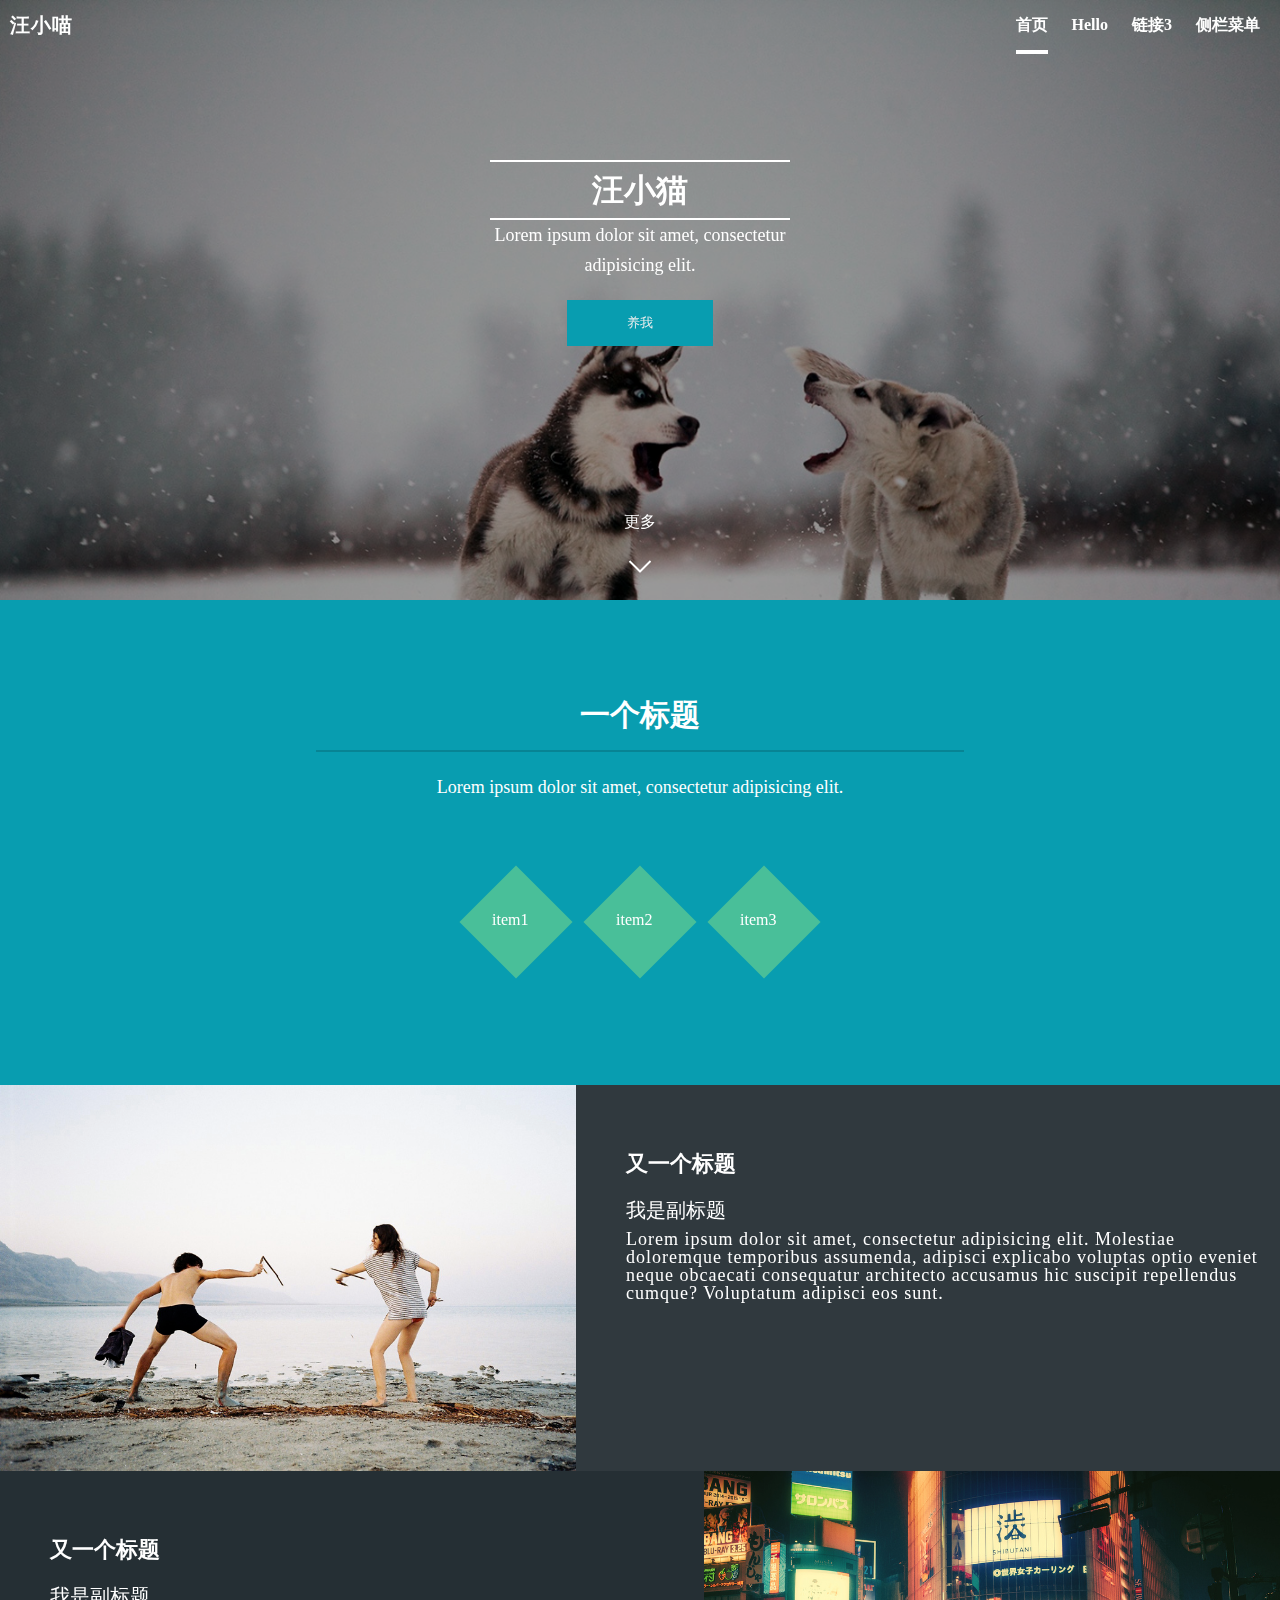
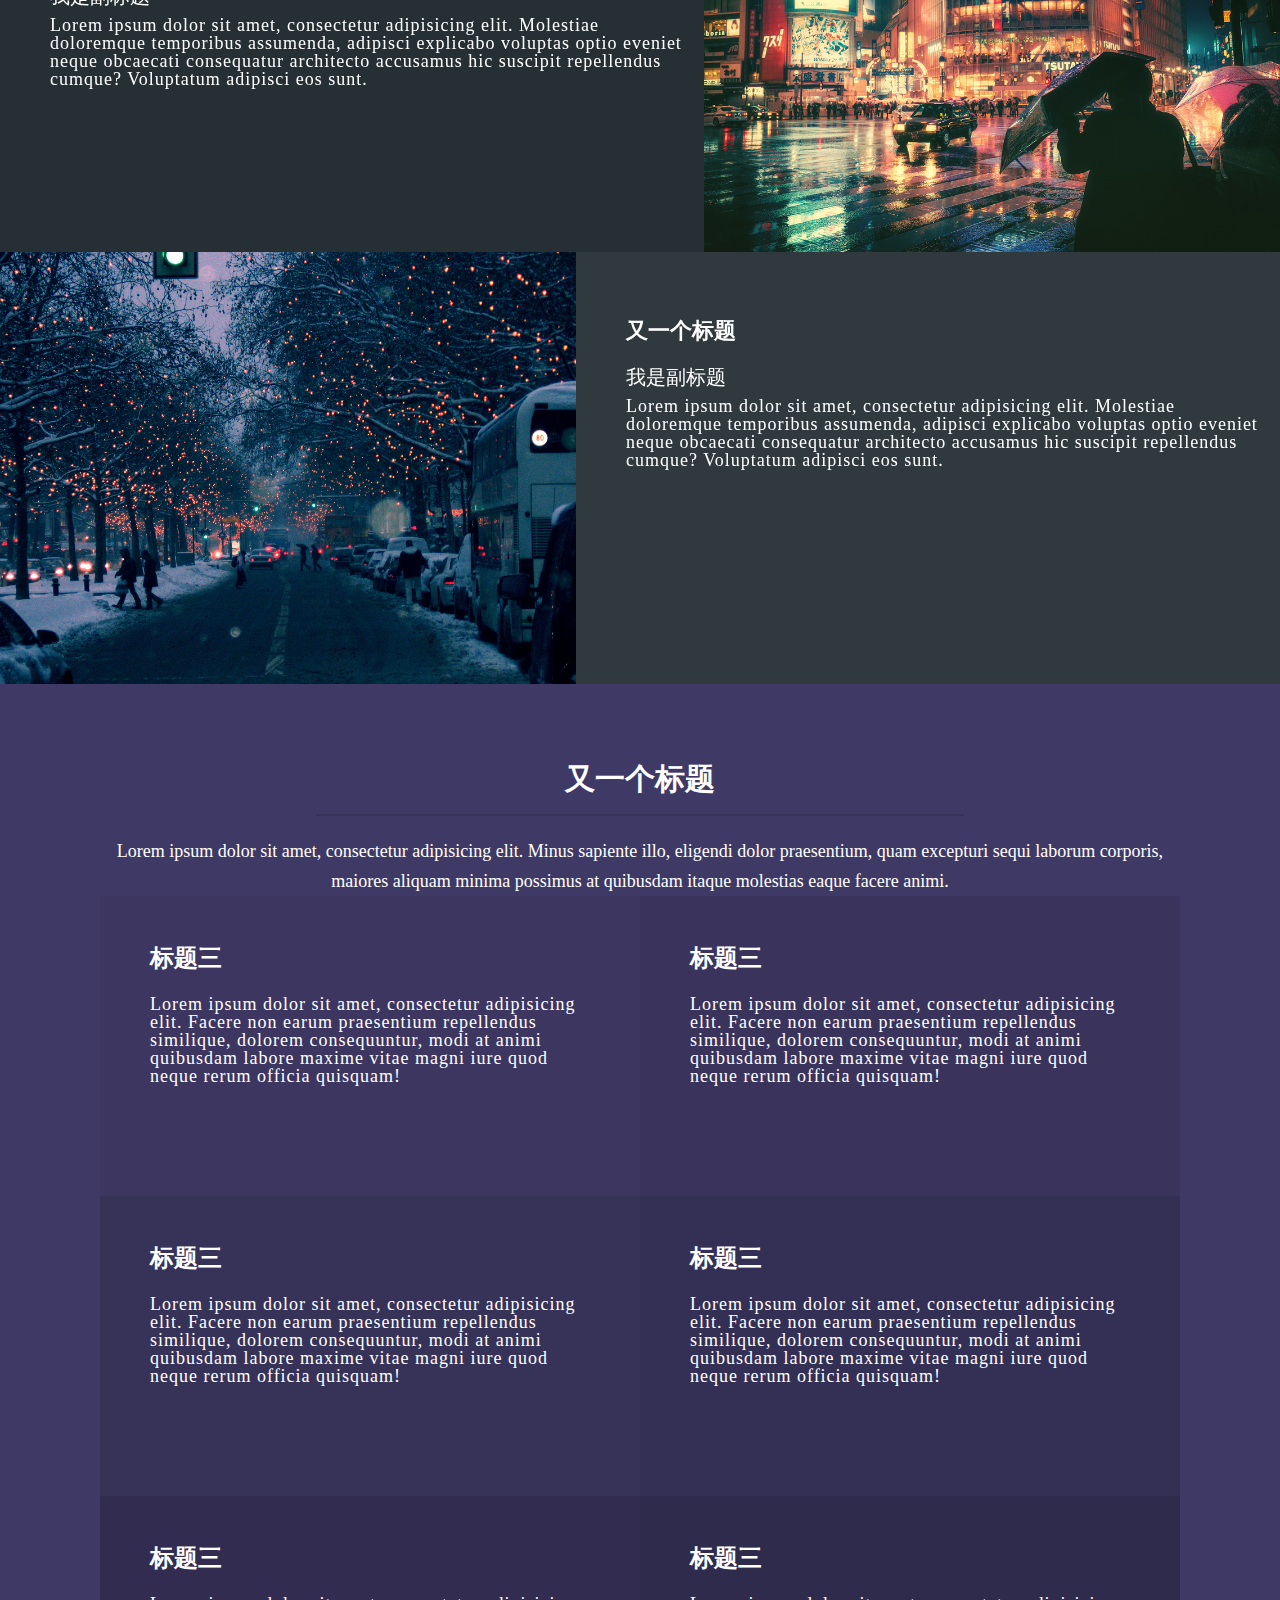
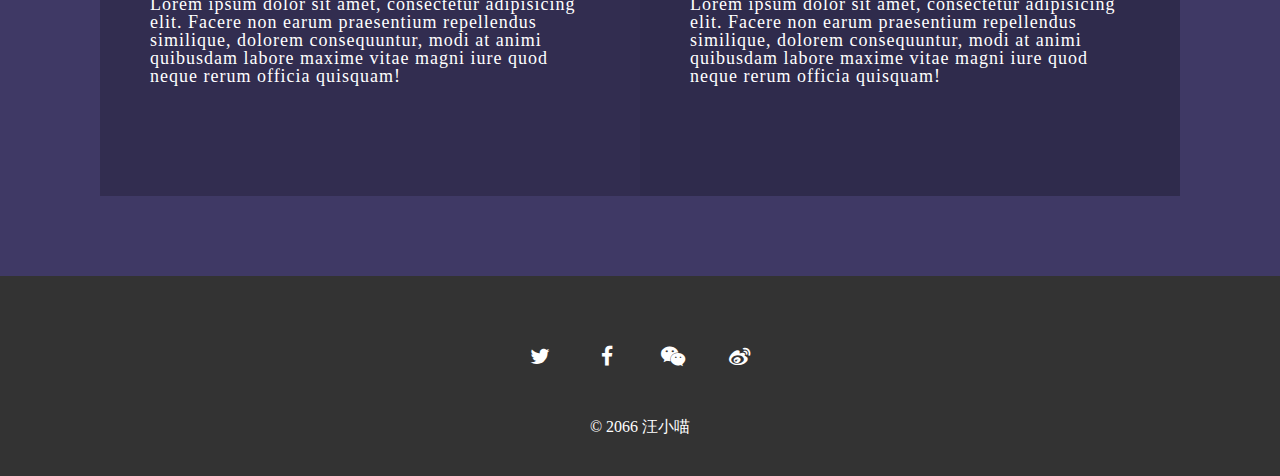
==== index.html @ ce2c3601 "init" ====
<!DOCTYPE html>
<html lang="en">
<head>
    <meta charset="UTF-8">
    <title>H5+css3扁平化博客</title>
    <link rel="stylesheet" type="text/css" href="css/reset.css">
    <link rel="stylesheet" type="text/css" href="lib/font-awesome-4.6.3/css/font-awesome.min.css">
    <link rel="stylesheet" type="text/css" href="css/main.css">
</head>
<body>
    <div class="main-wrapper">
        <!-- 页头 -->
        <header>
            <nav class="clearfix" id="navTop">
                <div class="logo"><a href="#">汪小喵</a></div>
               <ul>
                    <li><a href="#" class="active">首页</a></li>
                    <li><a href="branch.html">Hello</a></li>
                    <li><a href="#">链接3</a></li>
                    <li id="sidebar_trigger"><a href="#">侧栏菜单</a></li>
               </ul>
            </nav>
            <!-- banner -->
            <div id="banner">
                <div class="inner">
                    <h1>汪小猫</h1>
                    <p class="sub-heading">Lorem ipsum dolor sit amet, consectetur adipisicing elit.</p>
                    <button>养我</button>
                    <div class="more-wrapper">
                        <div>更多</div>
                        <div class="more"></div>
                    </div>
                </div>
            </div>
        </header>
        
        <!-- 正文部分 -->
        <div class="content">
            <section class="green-section">
                <div class="wrapper">
                    <div>
                        <h2>一个标题</h2>
                        <div class="hr"></div>
                        <p class="sub-heading">Lorem ipsum dolor sit amet, consectetur adipisicing elit. </p>
                    </div>
                    <div class="icon-group">
                        <div class="icon-item">
                            <div class="icon"></div>
                            <span class="text">item1</span>
                        </div>
                        <div class="icon-item">
                            <div class="icon"></div>
                            <span class="text">item2</span>
                        </div>
                        <div class="icon-item">
                            <div class="icon"></div>
                            <span class="text">item3</span>
                        </div>
                    </div>
                </div>
            </section>
            <section class="gray-section">
                <div class="article-preview clearfix">
                    <div class="img-section">
                        <img src="img/pic01.jpg" alt="pic1">
                    </div>
                    <div class="text-section">
                        <h2>又一个标题</h2>
                        <div class="sub-heading">我是副标题</div>
                        <p>Lorem ipsum dolor sit amet, consectetur adipisicing elit. Molestiae doloremque temporibus assumenda, adipisci explicabo voluptas optio eveniet neque obcaecati consequatur architecto accusamus hic suscipit repellendus cumque? Voluptatum adipisci eos sunt.</p>
                    </div>
                </div>
                <div class="article-preview clearfix">
                    <div class="text-section">
                        <h2>又一个标题</h2>
                        <div class="sub-heading">我是副标题</div>
                        <p>Lorem ipsum dolor sit amet, consectetur adipisicing elit. Molestiae doloremque temporibus assumenda, adipisci explicabo voluptas optio eveniet neque obcaecati consequatur architecto accusamus hic suscipit repellendus cumque? Voluptatum adipisci eos sunt.</p>
                    </div>
                    <div class="img-section">
                        <img src="img/pic02.jpg" alt="pic1">
                    </div>
                </div>
                <div class="article-preview clearfix">
                    <div class="img-section">
                        <img src="img/pic03.jpg" alt="pic1">
                    </div>
                    <div class="text-section">
                        <h2>又一个标题</h2>
                        <div class="sub-heading">我是副标题</div>
                        <p>Lorem ipsum dolor sit amet, consectetur adipisicing elit. Molestiae doloremque temporibus assumenda, adipisci explicabo voluptas optio eveniet neque obcaecati consequatur architecto accusamus hic suscipit repellendus cumque? Voluptatum adipisci eos sunt.</p>
                    </div>
                </div>
            </section>
            <section class="purple-section">
                <div class="wrapper">
                    <div class="heading-wrapper">
                        <h2>又一个标题</h2>
                        <div class="hr"></div>
                        <div class="sub-heading">
                            Lorem ipsum dolor sit amet, consectetur adipisicing elit. Minus sapiente illo, eligendi dolor praesentium, quam excepturi sequi laborum corporis, maiores aliquam minima possimus at quibusdam itaque molestias eaque facere animi.
                        </div>
                    </div>
                    <div class="card-group clearfix">
                        <div class="card">
                            <h3>标题三</h3>
                            <p>Lorem ipsum dolor sit amet, consectetur adipisicing elit. Facere non earum praesentium repellendus similique, dolorem consequuntur, modi at animi quibusdam labore maxime vitae magni iure quod neque rerum officia quisquam!</p>
                        </div>
                        <div class="card">
                            <h3>标题三</h3>
                            <p>Lorem ipsum dolor sit amet, consectetur adipisicing elit. Facere non earum praesentium repellendus similique, dolorem consequuntur, modi at animi quibusdam labore maxime vitae magni iure quod neque rerum officia quisquam!</p>
                        </div>
                        <div class="card">
                            <h3>标题三</h3>
                            <p>Lorem ipsum dolor sit amet, consectetur adipisicing elit. Facere non earum praesentium repellendus similique, dolorem consequuntur, modi at animi quibusdam labore maxime vitae magni iure quod neque rerum officia quisquam!</p>
                        </div>
                        <div class="card">
                            <h3>标题三</h3>
                            <p>Lorem ipsum dolor sit amet, consectetur adipisicing elit. Facere non earum praesentium repellendus similique, dolorem consequuntur, modi at animi quibusdam labore maxime vitae magni iure quod neque rerum officia quisquam!</p>
                        </div>
                        <div class="card">
                            <h3>标题三</h3>
                            <p>Lorem ipsum dolor sit amet, consectetur adipisicing elit. Facere non earum praesentium repellendus similique, dolorem consequuntur, modi at animi quibusdam labore maxime vitae magni iure quod neque rerum officia quisquam!</p>
                        </div>
                        <div class="card">
                            <h3>标题三</h3>
                            <p>Lorem ipsum dolor sit amet, consectetur adipisicing elit. Facere non earum praesentium repellendus similique, dolorem consequuntur, modi at animi quibusdam labore maxime vitae magni iure quod neque rerum officia quisquam!</p>
                        </div>
                    </div>
                </div>
            </section>    
        </div>
        <footer>
            <div class="foot-wrapper">
                <ul class="share-group">
                <li>
                    <a class="fa-stack fa-lg" href="#">
                        <i class="fa fa-twitter fa-stack-1x"></i>
                    </a>
                </li>
                <li>
                    <a href="#" class="fa-stack fa-lg">
                        <i class="fa fa-facebook fa-stack-1x" aria-hidden="true"></i>
                    </a>
                </li>
                <li>
                    <a href="#" class="fa-stack fa-lg">
                        <i class="fa fa-wechat fa-stack-1x" aria-hidden="true"></i>
                    </a>
                </li>
                 <li>
                    <a href="#" class="fa-stack fa-lg">
                        <i class="fa fa-weibo fa-stack-1x" aria-hidden="true"></i>
                    </a>
                </li>
            </ul>
            <div class="copy">
                &copy;&nbsp;2066&nbsp;汪小喵
            </div>
            </div>
        </footer>   
    </div>
    <!-- 覆盖全屏 -->
    <div class="mask"></div>
    <!-- 侧边栏 -->
    <div id="sidebar">
        <ul>
            <li><a href="#">item1</a></li>
            <li><a href="#">item2</a></li>
            <li><a href="#">item3</a></li>
            <li><a href="#">item4</a></li>
            <li><a href="#">item5</a></li>
        </ul>
    </div>
    <!-- 顶部固定导航 -->
    <div class="top-fixed-nav">
        
    </div>
    <button class="back-to-top">返回顶部</button>
    <script type="text/javascript" src="js/jquery.min.js"></script>
    <script type="text/javascript" src="js/main.js"></script>
</body>
</html>
---- css/main.css ----
a{
    text-decoration: none;
}
h1{
    padding:12px;
    border-top: 2px solid #fff;
    border-bottom: 2px solid #fff;
}
h2{
    font-size: 30px;
}
h3{
    font-size: 24px;
}
button{
    outline: none;
    border:none;
    color:#eee;
}
.main-wrapper{
    background:url(../img/banner.jpg) center center no-repeat;
    background-attachment: fixed;/*背景不能动*/
    background-size: cover;
    overflow: hidden;
}
header{
    background:rgba(0,0,0,0.4);/*调整图片透明度*/
}
nav{
    width:100%;
    position:fixed;
    background: transparent;
    height: 50px;
}
.navscroll-bg{
    background-color: #626670;
    z-index: 5;
    background-image: linear-gradient(rgba(15,25,50,.3) 0,rgba(15,25,50,.3) 100%);
    background-image: -webkit-linear-gradient(rgba(15,25,50,.3) 0,rgba(15,25,50,.3) 100%);
}
.active{
    border-bottom: 4px solid #fff;
}

#banner{
    background:transparent;
    height:600px;
}
nav ul{
    list-style: none;
    margin:0;
    float: right;
}
nav ul li,nav .logo{
    display: inline-block;
    line-height: 50px;
    margin-right: 20px;
}
nav ul li a{
    height:inherit;
    line-height: 50px;
    color:#fff;
    font-weight: bold;
    display:inline-block;/*设置后不能更改宽*/

}
nav ul li a:hover{
    color:#089db0;
}
.active:hover{
    border-bottom: 4px solid #089db0;
}
.logo{
    float: left;
    font-size: 20px;
    font-weight: 700;
    letter-spacing: 1px;
    padding-left: 10px;
}
.logo a{
    color:#fff;
}
.logo a:hover{
    color:#089db0;
}
#banner .inner{
    max-width: 300px;
    text-align: center;
    margin:0 auto;
    position: relative;
    top:160px;
    color:#fff;

}
.sub-heading{
    line-height: 30px;
    magin:30px 0;
    font-size: 18px;
}

#banner button{
    margin-top: 20px;
    padding: 14px 60px;
    cursor:pointer;
    background:#089DB0;
}
#banner .inner .more-wrapper{
    margin:0 auto;
    margin-top: 168px;    
}
.more-wrapper .more{
    margin:0 auto;
    height: 13px;
    width: 22px;
    position: relative;
    top: 30px;
    background: url(../img/card_setts_fdb17359.png) no-repeat -114px -2px;
    _background: url(../img/card_setts_ie_57e87032.png) no-repeat -114px -2px;
    animation:arrow-roundmove 2s ease-out infinite;    
}
.more-wrapper:hover{
    cursor:pointer;
}
@-webkit-keyframes arrow-roundmove{
    0%{
        -webkit-transform: translateY(0);
        transform: translateY(0);
    }
    50%{
        -webkit-transform: translateY(-20px);
        transform: translateY(-20px);
    }
    100%{
        -webkit-transform: translateY(0);
        transform: translateY(0);
    }
}
/* 正文部分 */
.green-section{
    background:#089DB0;
    color:#fff;
    text-align: center;
    padding:100px 0;
}
.wrapper{
    max-width: 1080px;
    margin:0 auto;
}
.gray-section{
    background:#252F34;
    color:#fff;
}
.hr{
    width:100%;
    margin:20px auto;
    height:2px;
}
.green-section .hr{
    background:#078494;
    width:60%;
}
.icon-group{
    margin-top: 60px;
}
.icon-group .icon-item{
    display:inline-block;
     position: relative;
}
 .icon-group .icon{
    width:80px;
    height:80px;
    background:#49bf99;
    -webkit-transform:rotate(45deg);
    transform:rotate(45deg);
    margin:20px;
}
.icon-group span{
    display:block;
    position:absolute;
    top:50px;
    left:36px;
}
.gray-section .img-section{
    width:45%;
}
.img-section img{
    width:100%;
}
.article-preview{
    font-size: 0;
}
.article-preview:nth-child(odd){
    background:rgba(255,255,255,0.05);
}
.clearfix:after{
    content:"";
    clear: both;
    display:block;
}
.article-preview > div{
    float: left;
}
.gray-section .text-section{
    width:55%;
    position:relative;
    top:68px;
    left:50px;  
}
.text-section *{
    width:90%;
}
.text-section h2{
    font-size: 22px;
    margin-bottom: 20px;
}
.text-section p{
    margin-top: 5px;
    font-size: 18px;
    letter-spacing: 1px;
}
.text-section  .sub-heading{
    font-size: 20px;
    margin-top: 0;
}
.purple-section{
    background:#3F3965;
    color:#fff;
    padding:80px;
}
.purple-section .heading-wrapper{
    text-align: center;
}
.purple-section .hr{
    background:#373259;
    width:60%;
}
.card {
    float: left;
    width:50%;
    min-height: 300px;
    padding:50px;
    box-sizing: border-box;
    -webkit-box-sizing: border-box;
    -moz-box-sizing: border-box;
}
.card p{
    margin-top: 25px;
    font-size: 18px;
    letter-spacing: 1px;
}
.card:first-child{
    background:rgba(0,0,0,0.04);
}
.card:nth-child(2){
    background:rgba(0,0,0,0.08);
}
.card:nth-child(3){
    background:rgba(0,0,0,0.12);
}
.card:nth-child(4){
    background:rgba(0,0,0,0.16);
}
.card:nth-child(5){
    background:rgba(0,0,0,0.20);
}
.card:nth-child(6){
    background:rgba(0,0,0,0.24);
}
footer{
    background:#333;
    color:#fff;
    min-height: 200px;
    text-align: center;
}
.footer-wrapper{
    idth: 1080px;
    margin: 0 auto;
}
ul.share-group{
    display:block;
    padding:50px 50px 10px;
}
.share-group li{
    display:inline-block;
    padding:10px;
}
.share-group a{
    color:#fff;
}
.share-group a:hover{
    color:#49bf99;
}
.copy{
    padding:20px;
}
/* mask */
.mask{
    display:none;
    position:fixed;
    top:0;
    left:0;
    right:0;
    bottom:0;
    background:rgba(0,0,0,0.3);
}
/* 侧边栏 */
#sidebar{
    position:fixed;
    top:0;
    bottom:0;
    right:-300px;/*取代display:none;*/
    width:300px;
    height:200px;
    padding:20px 0;
    background:#333;
    color:#fff;
    transition:right 0.5s;
}
#sidebar ul a{
    width:100%;
    color:#fff;
    display:inline-block;
    padding:10px 30px;
}
#sidebar ul a:hover{
    color:#089db0;
    background-color:#444;
}
/* 返回顶部 */
.back-to-top{
    position:fixed;
    bottom:30px;
    right:30px;
    background:#888;
    border:1px solid #888;
    padding:6px;
    cursor:pointer;
}
.back-to-top:active{
    border:none;
}

 .animate-arrow {
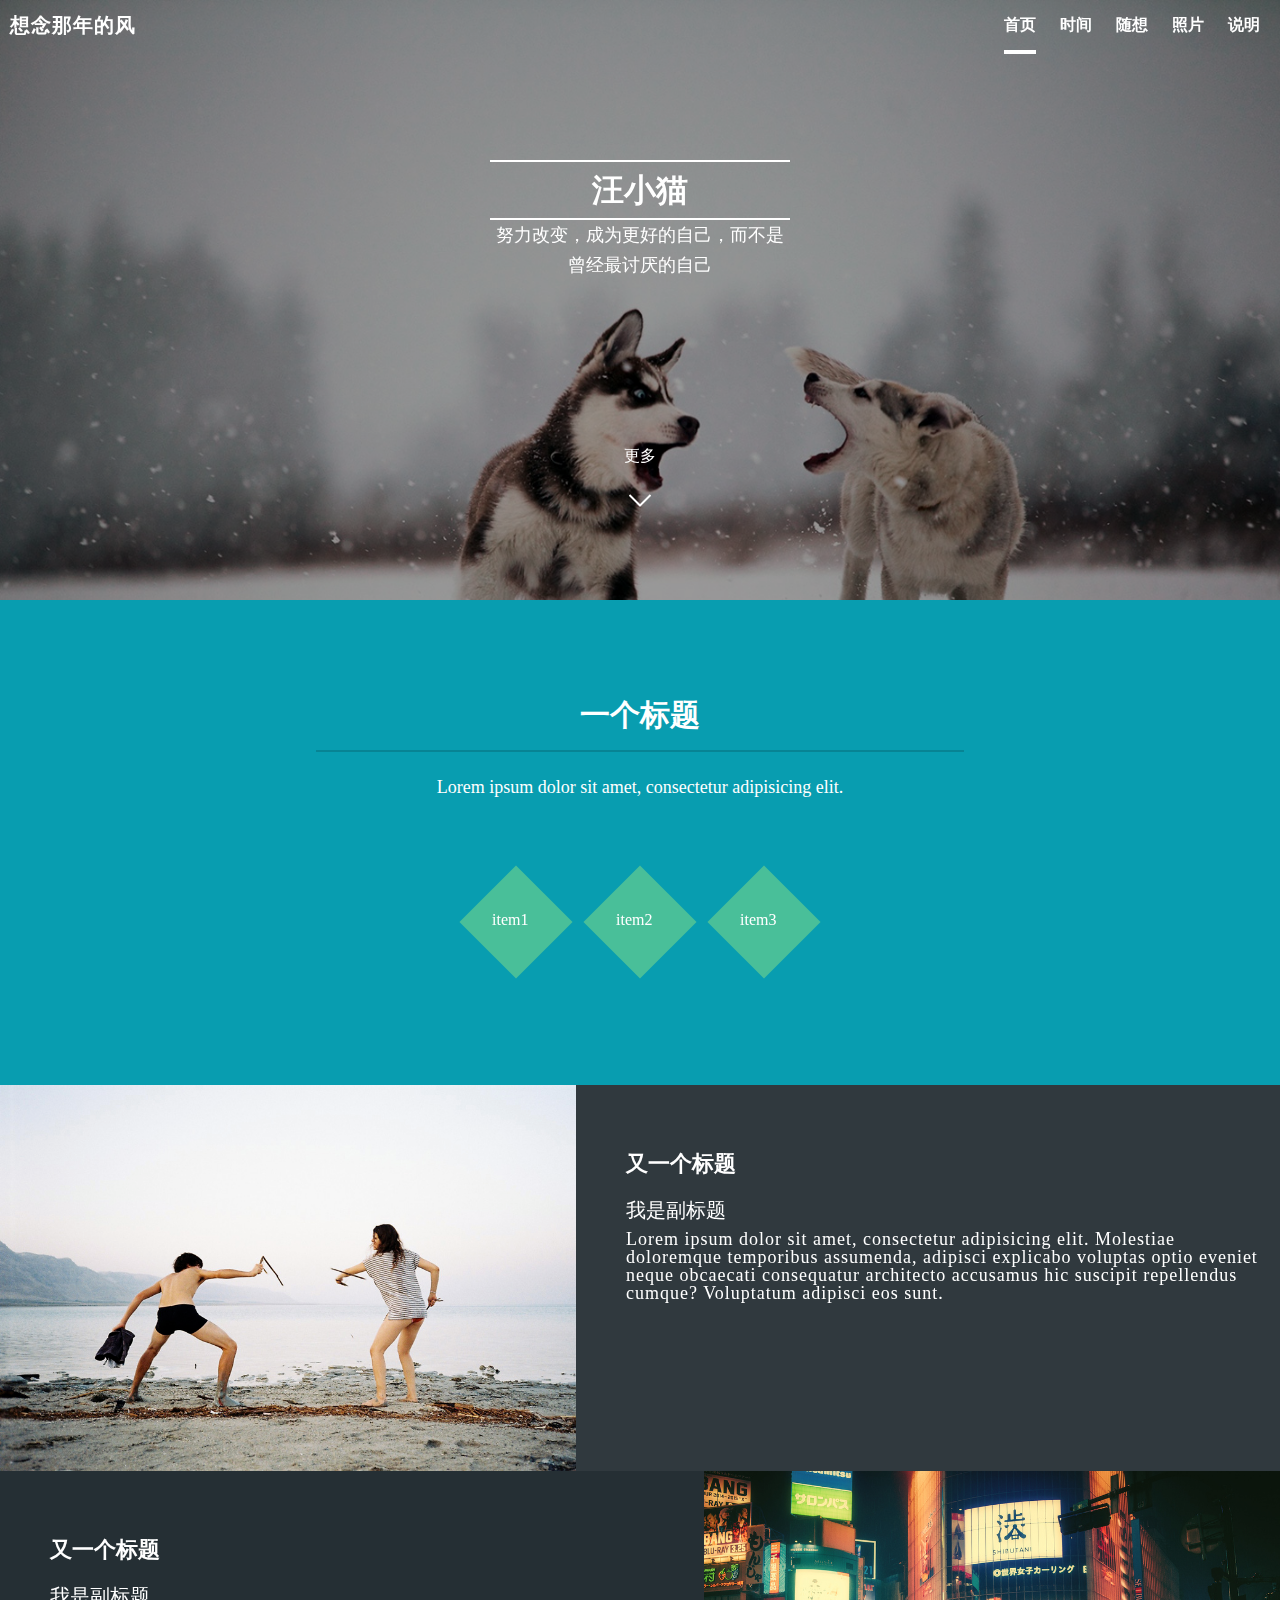
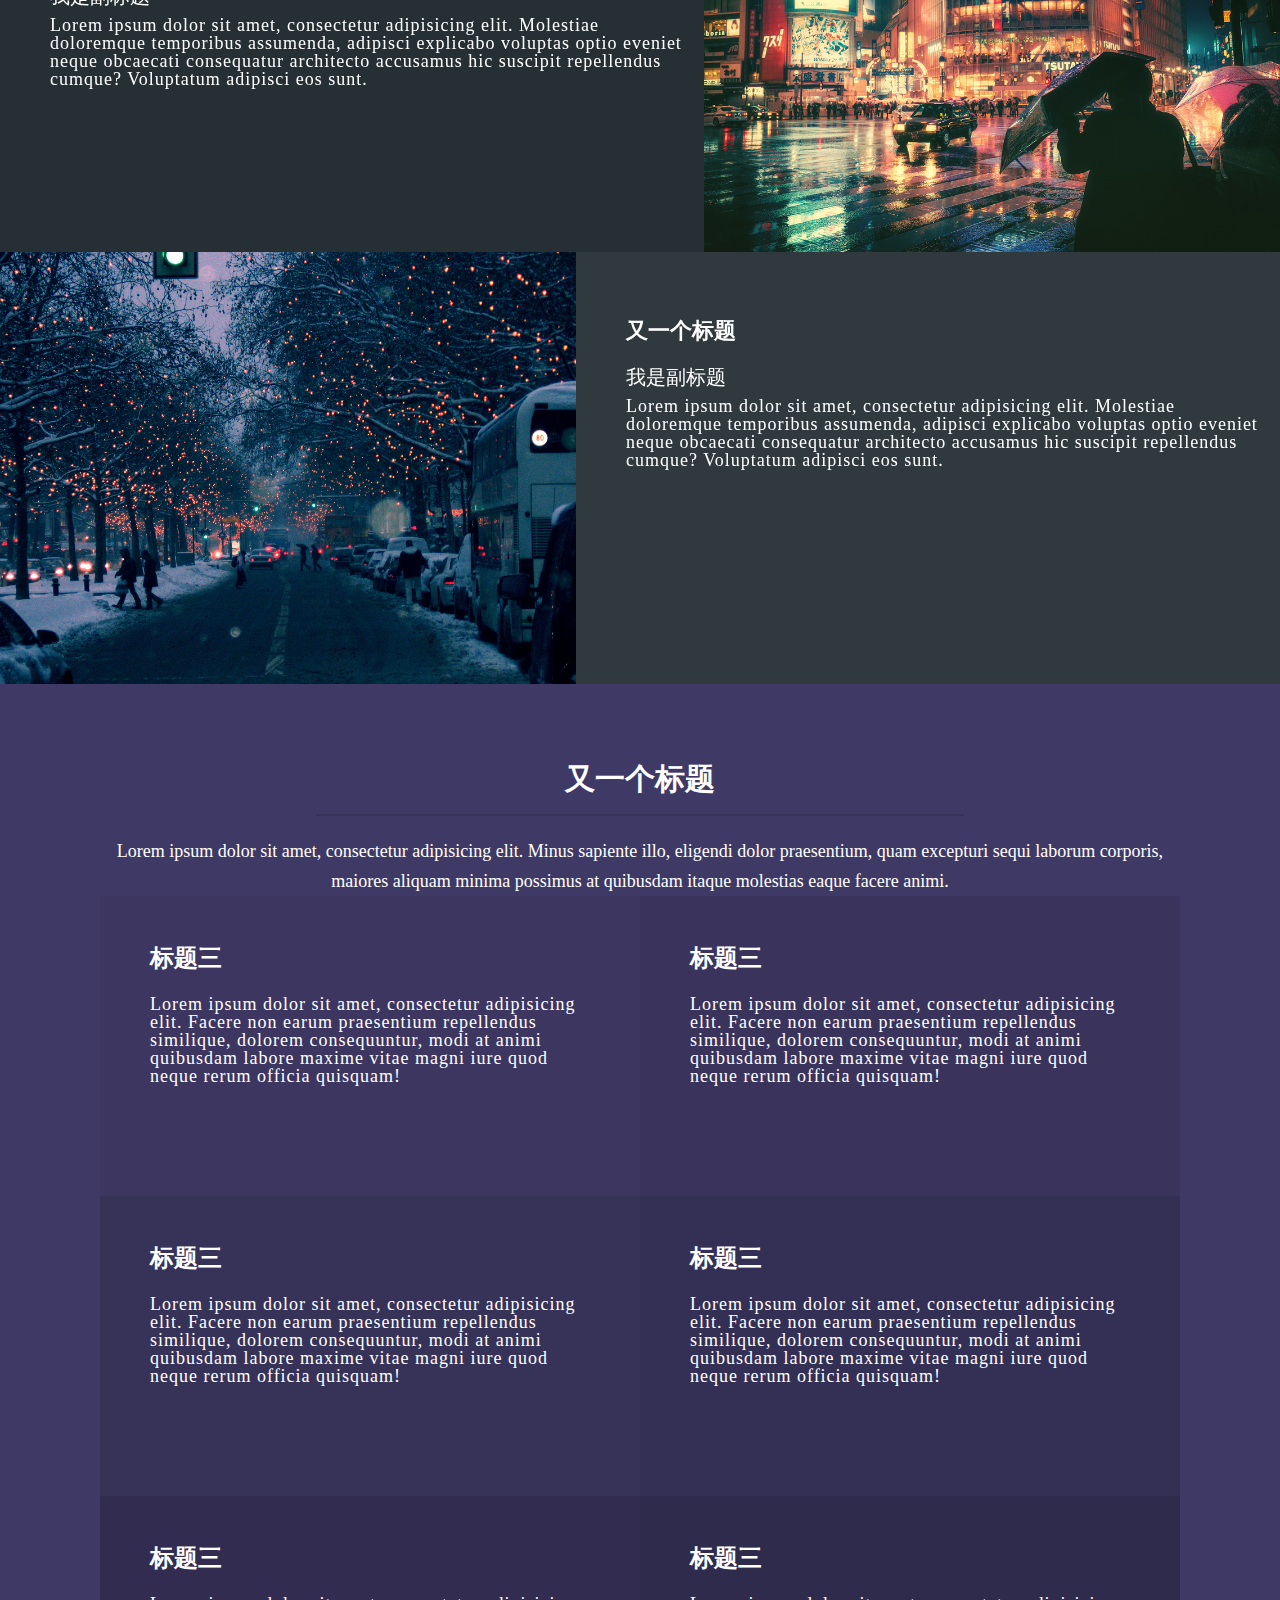
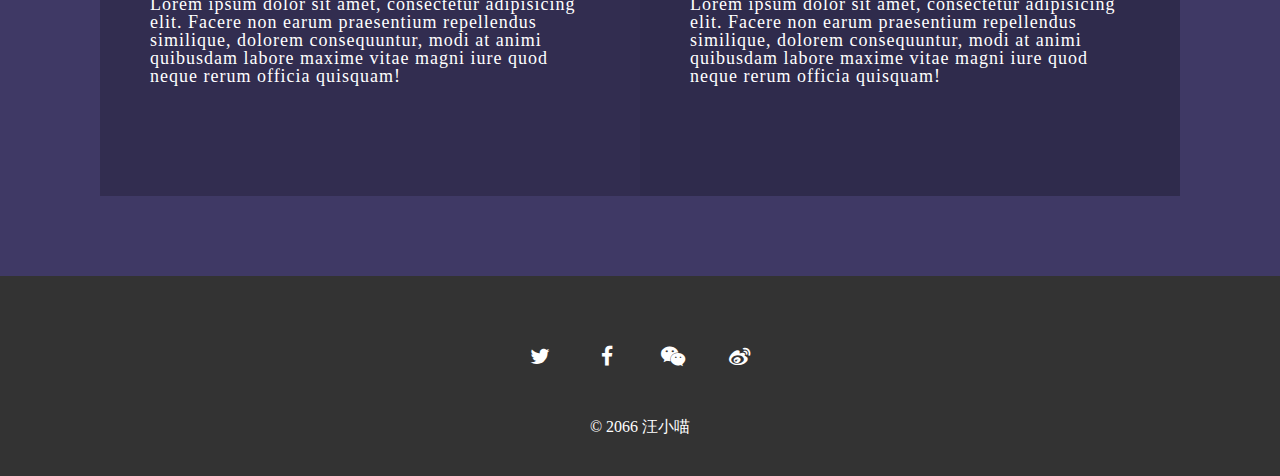
==== commit d504c068: "alittle" ====
--- a/index.html
+++ b/index.html
@@ -1,31 +1,33 @@
 <!DOCTYPE html>
 <html lang="en">
+
 <head>
     <meta charset="UTF-8">
-    <title>H5+css3扁平化博客</title>
+    <title>首页</title>
     <link rel="stylesheet" type="text/css" href="css/reset.css">
     <link rel="stylesheet" type="text/css" href="lib/font-awesome-4.6.3/css/font-awesome.min.css">
     <link rel="stylesheet" type="text/css" href="css/main.css">
 </head>
+
 <body>
     <div class="main-wrapper">
         <!-- 页头 -->
         <header>
             <nav class="clearfix" id="navTop">
-                <div class="logo"><a href="#">汪小喵</a></div>
-               <ul>
+                <div class="logo"><a href="#">想念那年的风</a></div>
+                <ul>
                     <li><a href="#" class="active">首页</a></li>
-                    <li><a href="branch.html">Hello</a></li>
-                    <li><a href="#">链接3</a></li>
-                    <li id="sidebar_trigger"><a href="#">侧栏菜单</a></li>
-               </ul>
+                    <li><a href="branch.html">时间</a></li>
+                    <li><a href="#">随想</a></li>
+                    <li><a href="#">照片</a></li>
+                    <li id="sidebar_trigger"><a href="#">说明</a></li>
+                </ul>
             </nav>
             <!-- banner -->
             <div id="banner">
                 <div class="inner">
                     <h1>汪小猫</h1>
-                    <p class="sub-heading">Lorem ipsum dolor sit amet, consectetur adipisicing elit.</p>
-                    <button>养我</button>
+                    <p class="sub-heading">努力改变，成为更好的自己，而不是曾经最讨厌的自己</p>
                     <div class="more-wrapper">
                         <div>更多</div>
                         <div class="more"></div>
@@ -33,7 +35,7 @@
                 </div>
             </div>
         </header>
-        
+
         <!-- 正文部分 -->
         <div class="content">
             <section class="green-section">
@@ -67,14 +69,16 @@
                     <div class="text-section">
                         <h2>又一个标题</h2>
                         <div class="sub-heading">我是副标题</div>
-                        <p>Lorem ipsum dolor sit amet, consectetur adipisicing elit. Molestiae doloremque temporibus assumenda, adipisci explicabo voluptas optio eveniet neque obcaecati consequatur architecto accusamus hic suscipit repellendus cumque? Voluptatum adipisci eos sunt.</p>
+                        <p>Lorem ipsum dolor sit amet, consectetur adipisicing elit. Molestiae doloremque temporibus assumenda, adipisci explicabo voluptas optio eveniet neque obcaecati consequatur architecto accusamus hic suscipit repellendus cumque? Voluptatum
+                            adipisci eos sunt.</p>
                     </div>
                 </div>
                 <div class="article-preview clearfix">
                     <div class="text-section">
                         <h2>又一个标题</h2>
                         <div class="sub-heading">我是副标题</div>
-                        <p>Lorem ipsum dolor sit amet, consectetur adipisicing elit. Molestiae doloremque temporibus assumenda, adipisci explicabo voluptas optio eveniet neque obcaecati consequatur architecto accusamus hic suscipit repellendus cumque? Voluptatum adipisci eos sunt.</p>
+                        <p>Lorem ipsum dolor sit amet, consectetur adipisicing elit. Molestiae doloremque temporibus assumenda, adipisci explicabo voluptas optio eveniet neque obcaecati consequatur architecto accusamus hic suscipit repellendus cumque? Voluptatum
+                            adipisci eos sunt.</p>
                     </div>
                     <div class="img-section">
                         <img src="img/pic02.jpg" alt="pic1">
@@ -87,7 +91,8 @@
                     <div class="text-section">
                         <h2>又一个标题</h2>
                         <div class="sub-heading">我是副标题</div>
-                        <p>Lorem ipsum dolor sit amet, consectetur adipisicing elit. Molestiae doloremque temporibus assumenda, adipisci explicabo voluptas optio eveniet neque obcaecati consequatur architecto accusamus hic suscipit repellendus cumque? Voluptatum adipisci eos sunt.</p>
+                        <p>Lorem ipsum dolor sit amet, consectetur adipisicing elit. Molestiae doloremque temporibus assumenda, adipisci explicabo voluptas optio eveniet neque obcaecati consequatur architecto accusamus hic suscipit repellendus cumque? Voluptatum
+                            adipisci eos sunt.</p>
                     </div>
                 </div>
             </section>
@@ -127,37 +132,37 @@
                         </div>
                     </div>
                 </div>
-            </section>    
+            </section>
         </div>
         <footer>
             <div class="foot-wrapper">
                 <ul class="share-group">
-                <li>
-                    <a class="fa-stack fa-lg" href="#">
-                        <i class="fa fa-twitter fa-stack-1x"></i>
-                    </a>
-                </li>
-                <li>
-                    <a href="#" class="fa-stack fa-lg">
-                        <i class="fa fa-facebook fa-stack-1x" aria-hidden="true"></i>
-                    </a>
-                </li>
-                <li>
-                    <a href="#" class="fa-stack fa-lg">
-                        <i class="fa fa-wechat fa-stack-1x" aria-hidden="true"></i>
-                    </a>
-                </li>
-                 <li>
-                    <a href="#" class="fa-stack fa-lg">
-                        <i class="fa fa-weibo fa-stack-1x" aria-hidden="true"></i>
-                    </a>
-                </li>
-            </ul>
-            <div class="copy">
-                &copy;&nbsp;2066&nbsp;汪小喵
+                    <li>
+                        <a class="fa-stack fa-lg" href="#">
+                            <i class="fa fa-twitter fa-stack-1x"></i>
+                        </a>
+                    </li>
+                    <li>
+                        <a href="#" class="fa-stack fa-lg">
+                            <i class="fa fa-facebook fa-stack-1x" aria-hidden="true"></i>
+                        </a>
+                    </li>
+                    <li>
+                        <a href="#" class="fa-stack fa-lg">
+                            <i class="fa fa-wechat fa-stack-1x" aria-hidden="true"></i>
+                        </a>
+                    </li>
+                    <li>
+                        <a href="#" class="fa-stack fa-lg">
+                            <i class="fa fa-weibo fa-stack-1x" aria-hidden="true"></i>
+                        </a>
+                    </li>
+                </ul>
+                <div class="copy">
+                    &copy;&nbsp;2066&nbsp;汪小喵
+                </div>
             </div>
-            </div>
-        </footer>   
+        </footer>
     </div>
     <!-- 覆盖全屏 -->
     <div class="mask"></div>
@@ -173,10 +178,11 @@
     </div>
     <!-- 顶部固定导航 -->
     <div class="top-fixed-nav">
-        
+
     </div>
     <button class="back-to-top">返回顶部</button>
     <script type="text/javascript" src="js/jquery.min.js"></script>
     <script type="text/javascript" src="js/main.js"></script>
 </body>
+
 </html>--- a/css/main.css
+++ b/css/main.css
@@ -1,344 +1,420 @@
-a{
+a {
     text-decoration: none;
 }
-h1{
-    padding:12px;
+
+h1 {
+    padding: 12px;
     border-top: 2px solid #fff;
     border-bottom: 2px solid #fff;
 }
-h2{
+
+h2 {
     font-size: 30px;
 }
-h3{
+
+h3 {
     font-size: 24px;
 }
-button{
+
+button {
     outline: none;
-    border:none;
-    color:#eee;
-}
-.main-wrapper{
-    background:url(../img/banner.jpg) center center no-repeat;
-    background-attachment: fixed;/*背景不能动*/
+    border: none;
+    color: #eee;
+}
+
+.main-wrapper {
+    background: url(../img/banner.jpg) center center no-repeat;
+    background-attachment: fixed;
+    /*背景不能动*/
     background-size: cover;
     overflow: hidden;
 }
-header{
-    background:rgba(0,0,0,0.4);/*调整图片透明度*/
-}
-nav{
-    width:100%;
-    position:fixed;
+
+header {
+    background: rgba(0, 0, 0, 0.4);
+    /*调整图片透明度*/
+}
+
+nav {
+    width: 100%;
+    position: fixed;
     background: transparent;
     height: 50px;
 }
-.navscroll-bg{
+
+.navscroll-bg {
     background-color: #626670;
     z-index: 5;
-    background-image: linear-gradient(rgba(15,25,50,.3) 0,rgba(15,25,50,.3) 100%);
-    background-image: -webkit-linear-gradient(rgba(15,25,50,.3) 0,rgba(15,25,50,.3) 100%);
-}
-.active{
+    background-image: linear-gradient(rgba(15, 25, 50, .3) 0, rgba(15, 25, 50, .3) 100%);
+    background-image: -webkit-linear-gradient(rgba(15, 25, 50, .3) 0, rgba(15, 25, 50, .3) 100%);
+}
+
+.active {
     border-bottom: 4px solid #fff;
 }
 
-#banner{
-    background:transparent;
-    height:600px;
-}
-nav ul{
+#banner {
+    background: transparent;
+    height: 600px;
+}
+
+nav ul {
     list-style: none;
-    margin:0;
+    margin: 0;
     float: right;
 }
-nav ul li,nav .logo{
+
+nav ul li,
+nav .logo {
     display: inline-block;
     line-height: 50px;
     margin-right: 20px;
 }
-nav ul li a{
-    height:inherit;
+
+nav ul li a {
+    height: inherit;
     line-height: 50px;
-    color:#fff;
+    color: #fff;
     font-weight: bold;
-    display:inline-block;/*设置后不能更改宽*/
-
-}
-nav ul li a:hover{
-    color:#089db0;
-}
-.active:hover{
+    display: inline-block;
+    /*设置后不能更改宽*/
+}
+
+nav ul li a:hover {
+    color: #089db0;
+}
+
+.active:hover {
     border-bottom: 4px solid #089db0;
 }
-.logo{
+
+.logo {
     float: left;
     font-size: 20px;
     font-weight: 700;
     letter-spacing: 1px;
     padding-left: 10px;
 }
-.logo a{
-    color:#fff;
-}
-.logo a:hover{
-    color:#089db0;
-}
-#banner .inner{
+
+.logo a {
+    color: #fff;
+    padding-bottom: 2px;
+}
+
+.logo a:hover {
+    color: #089db0;
+}
+
+#banner .inner {
     max-width: 300px;
     text-align: center;
-    margin:0 auto;
+    margin: 0 auto;
     position: relative;
-    top:160px;
-    color:#fff;
-
-}
-.sub-heading{
+    top: 160px;
+    color: #fff;
+}
+
+.sub-heading {
     line-height: 30px;
-    magin:30px 0;
+    magin: 30px 0;
     font-size: 18px;
 }
 
-#banner button{
+#banner button {
     margin-top: 20px;
     padding: 14px 60px;
-    cursor:pointer;
-    background:#089DB0;
-}
-#banner .inner .more-wrapper{
-    margin:0 auto;
-    margin-top: 168px;    
-}
-.more-wrapper .more{
-    margin:0 auto;
+    cursor: pointer;
+    background: #089DB0;
+}
+
+#banner .inner .more-wrapper {
+    margin: 0 auto;
+    margin-top: 168px;
+}
+
+.more-wrapper .more {
+    margin: 0 auto;
     height: 13px;
     width: 22px;
     position: relative;
     top: 30px;
     background: url(../img/card_setts_fdb17359.png) no-repeat -114px -2px;
     _background: url(../img/card_setts_ie_57e87032.png) no-repeat -114px -2px;
-    animation:arrow-roundmove 2s ease-out infinite;    
-}
-.more-wrapper:hover{
-    cursor:pointer;
-}
-@-webkit-keyframes arrow-roundmove{
-    0%{
+    animation: arrow-roundmove 2s ease-out infinite;
+}
+
+.more-wrapper:hover {
+    cursor: pointer;
+}
+
+@-webkit-keyframes arrow-roundmove {
+    0% {
         -webkit-transform: translateY(0);
         transform: translateY(0);
     }
-    50%{
+    50% {
         -webkit-transform: translateY(-20px);
         transform: translateY(-20px);
     }
-    100%{
+    100% {
         -webkit-transform: translateY(0);
         transform: translateY(0);
     }
 }
+
+
 /* 正文部分 */
-.green-section{
-    background:#089DB0;
-    color:#fff;
+
+.green-section {
+    background: #089DB0;
+    color: #fff;
     text-align: center;
-    padding:100px 0;
-}
-.wrapper{
+    padding: 100px 0;
+}
+
+.wrapper {
     max-width: 1080px;
-    margin:0 auto;
-}
-.gray-section{
-    background:#252F34;
-    color:#fff;
-}
-.hr{
-    width:100%;
-    margin:20px auto;
-    height:2px;
-}
-.green-section .hr{
-    background:#078494;
-    width:60%;
-}
-.icon-group{
+    margin: 0 auto;
+}
+
+.gray-section {
+    background: #252F34;
+    color: #fff;
+}
+
+.hr {
+    width: 100%;
+    margin: 20px auto;
+    height: 2px;
+}
+
+.green-section .hr {
+    background: #078494;
+    width: 60%;
+}
+
+.icon-group {
     margin-top: 60px;
 }
-.icon-group .icon-item{
-    display:inline-block;
-     position: relative;
-}
- .icon-group .icon{
-    width:80px;
-    height:80px;
-    background:#49bf99;
-    -webkit-transform:rotate(45deg);
-    transform:rotate(45deg);
-    margin:20px;
-}
-.icon-group span{
-    display:block;
-    position:absolute;
-    top:50px;
-    left:36px;
-}
-.gray-section .img-section{
-    width:45%;
-}
-.img-section img{
-    width:100%;
-}
-.article-preview{
+
+.icon-group .icon-item {
+    display: inline-block;
+    position: relative;
+}
+
+.icon-group .icon {
+    width: 80px;
+    height: 80px;
+    background: #49bf99;
+    -webkit-transform: rotate(45deg);
+    transform: rotate(45deg);
+    margin: 20px;
+}
+
+.icon-group span {
+    display: block;
+    position: absolute;
+    top: 50px;
+    left: 36px;
+}
+
+.gray-section .img-section {
+    width: 45%;
+}
+
+.img-section img {
+    width: 100%;
+}
+
+.article-preview {
     font-size: 0;
 }
-.article-preview:nth-child(odd){
-    background:rgba(255,255,255,0.05);
-}
-.clearfix:after{
-    content:"";
+
+.article-preview:nth-child(odd) {
+    background: rgba(255, 255, 255, 0.05);
+}
+
+.clearfix:after {
+    content: "";
     clear: both;
-    display:block;
-}
-.article-preview > div{
+    display: block;
+}
+
+.article-preview>div {
     float: left;
 }
-.gray-section .text-section{
-    width:55%;
-    position:relative;
-    top:68px;
-    left:50px;  
-}
-.text-section *{
-    width:90%;
-}
-.text-section h2{
+
+.gray-section .text-section {
+    width: 55%;
+    position: relative;
+    top: 68px;
+    left: 50px;
+}
+
+.text-section * {
+    width: 90%;
+}
+
+.text-section h2 {
     font-size: 22px;
     margin-bottom: 20px;
 }
-.text-section p{
+
+.text-section p {
     margin-top: 5px;
     font-size: 18px;
     letter-spacing: 1px;
 }
-.text-section  .sub-heading{
+
+.text-section .sub-heading {
     font-size: 20px;
     margin-top: 0;
 }
-.purple-section{
-    background:#3F3965;
-    color:#fff;
-    padding:80px;
-}
-.purple-section .heading-wrapper{
+
+.purple-section {
+    background: #3F3965;
+    color: #fff;
+    padding: 80px;
+}
+
+.purple-section .heading-wrapper {
     text-align: center;
 }
-.purple-section .hr{
-    background:#373259;
-    width:60%;
-}
+
+.purple-section .hr {
+    background: #373259;
+    width: 60%;
+}
+
 .card {
     float: left;
-    width:50%;
+    width: 50%;
     min-height: 300px;
-    padding:50px;
+    padding: 50px;
     box-sizing: border-box;
     -webkit-box-sizing: border-box;
     -moz-box-sizing: border-box;
 }
-.card p{
+
+.card p {
     margin-top: 25px;
     font-size: 18px;
     letter-spacing: 1px;
 }
-.card:first-child{
-    background:rgba(0,0,0,0.04);
-}
-.card:nth-child(2){
-    background:rgba(0,0,0,0.08);
-}
-.card:nth-child(3){
-    background:rgba(0,0,0,0.12);
-}
-.card:nth-child(4){
-    background:rgba(0,0,0,0.16);
-}
-.card:nth-child(5){
-    background:rgba(0,0,0,0.20);
-}
-.card:nth-child(6){
-    background:rgba(0,0,0,0.24);
-}
-footer{
-    background:#333;
-    color:#fff;
+
+.card:first-child {
+    background: rgba(0, 0, 0, 0.04);
+}
+
+.card:nth-child(2) {
+    background: rgba(0, 0, 0, 0.08);
+}
+
+.card:nth-child(3) {
+    background: rgba(0, 0, 0, 0.12);
+}
+
+.card:nth-child(4) {
+    background: rgba(0, 0, 0, 0.16);
+}
+
+.card:nth-child(5) {
+    background: rgba(0, 0, 0, 0.20);
+}
+
+.card:nth-child(6) {
+    background: rgba(0, 0, 0, 0.24);
+}
+
+footer {
+    background: #333;
+    color: #fff;
     min-height: 200px;
     text-align: center;
 }
-.footer-wrapper{
+
+.footer-wrapper {
     idth: 1080px;
     margin: 0 auto;
 }
-ul.share-group{
-    display:block;
-    padding:50px 50px 10px;
-}
-.share-group li{
-    display:inline-block;
-    padding:10px;
-}
-.share-group a{
-    color:#fff;
-}
-.share-group a:hover{
-    color:#49bf99;
-}
-.copy{
-    padding:20px;
-}
+
+ul.share-group {
+    display: block;
+    padding: 50px 50px 10px;
+}
+
+.share-group li {
+    display: inline-block;
+    padding: 10px;
+}
+
+.share-group a {
+    color: #fff;
+}
+
+.share-group a:hover {
+    color: #49bf99;
+}
+
+.copy {
+    padding: 20px;
+}
+
+
 /* mask */
-.mask{
-    display:none;
-    position:fixed;
-    top:0;
-    left:0;
-    right:0;
-    bottom:0;
-    background:rgba(0,0,0,0.3);
-}
+
+.mask {
+    display: none;
+    position: fixed;
+    top: 0;
+    left: 0;
+    right: 0;
+    bottom: 0;
+    background: rgba(0, 0, 0, 0.3);
+}
+
+
 /* 侧边栏 */
-#sidebar{
-    position:fixed;
-    top:0;
-    bottom:0;
-    right:-300px;/*取代display:none;*/
-    width:300px;
-    height:200px;
-    padding:20px 0;
-    background:#333;
-    color:#fff;
-    transition:right 0.5s;
-}
-#sidebar ul a{
-    width:100%;
-    color:#fff;
-    display:inline-block;
-    padding:10px 30px;
-}
-#sidebar ul a:hover{
-    color:#089db0;
-    background-color:#444;
-}
+
+#sidebar {
+    position: fixed;
+    top: 0;
+    bottom: 0;
+    right: -300px;
+    /*取代display:none;*/
+    width: 300px;
+    height: 200px;
+    padding: 20px 0;
+    background: #333;
+    color: #fff;
+    transition: right 0.5s;
+}
+
+#sidebar ul a {
+    width: 100%;
+    color: #fff;
+    display: inline-block;
+    padding: 10px 30px;
+}
+
+#sidebar ul a:hover {
+    color: #089db0;
+    background-color: #444;
+}
+
+
 /* 返回顶部 */
-.back-to-top{
-    position:fixed;
-    bottom:30px;
-    right:30px;
-    background:#888;
-    border:1px solid #888;
-    padding:6px;
-    cursor:pointer;
-}
-.back-to-top:active{
-    border:none;
-}
-
- .animate-arrow {
-   
+
+.back-to-top {
+    position: fixed;
+    bottom: 30px;
+    right: 30px;
+    background: #888;
+    border: 1px solid #888;
+    padding: 6px;
+    cursor: pointer;
+}
+
+.back-to-top:active {
+    border: none;
+}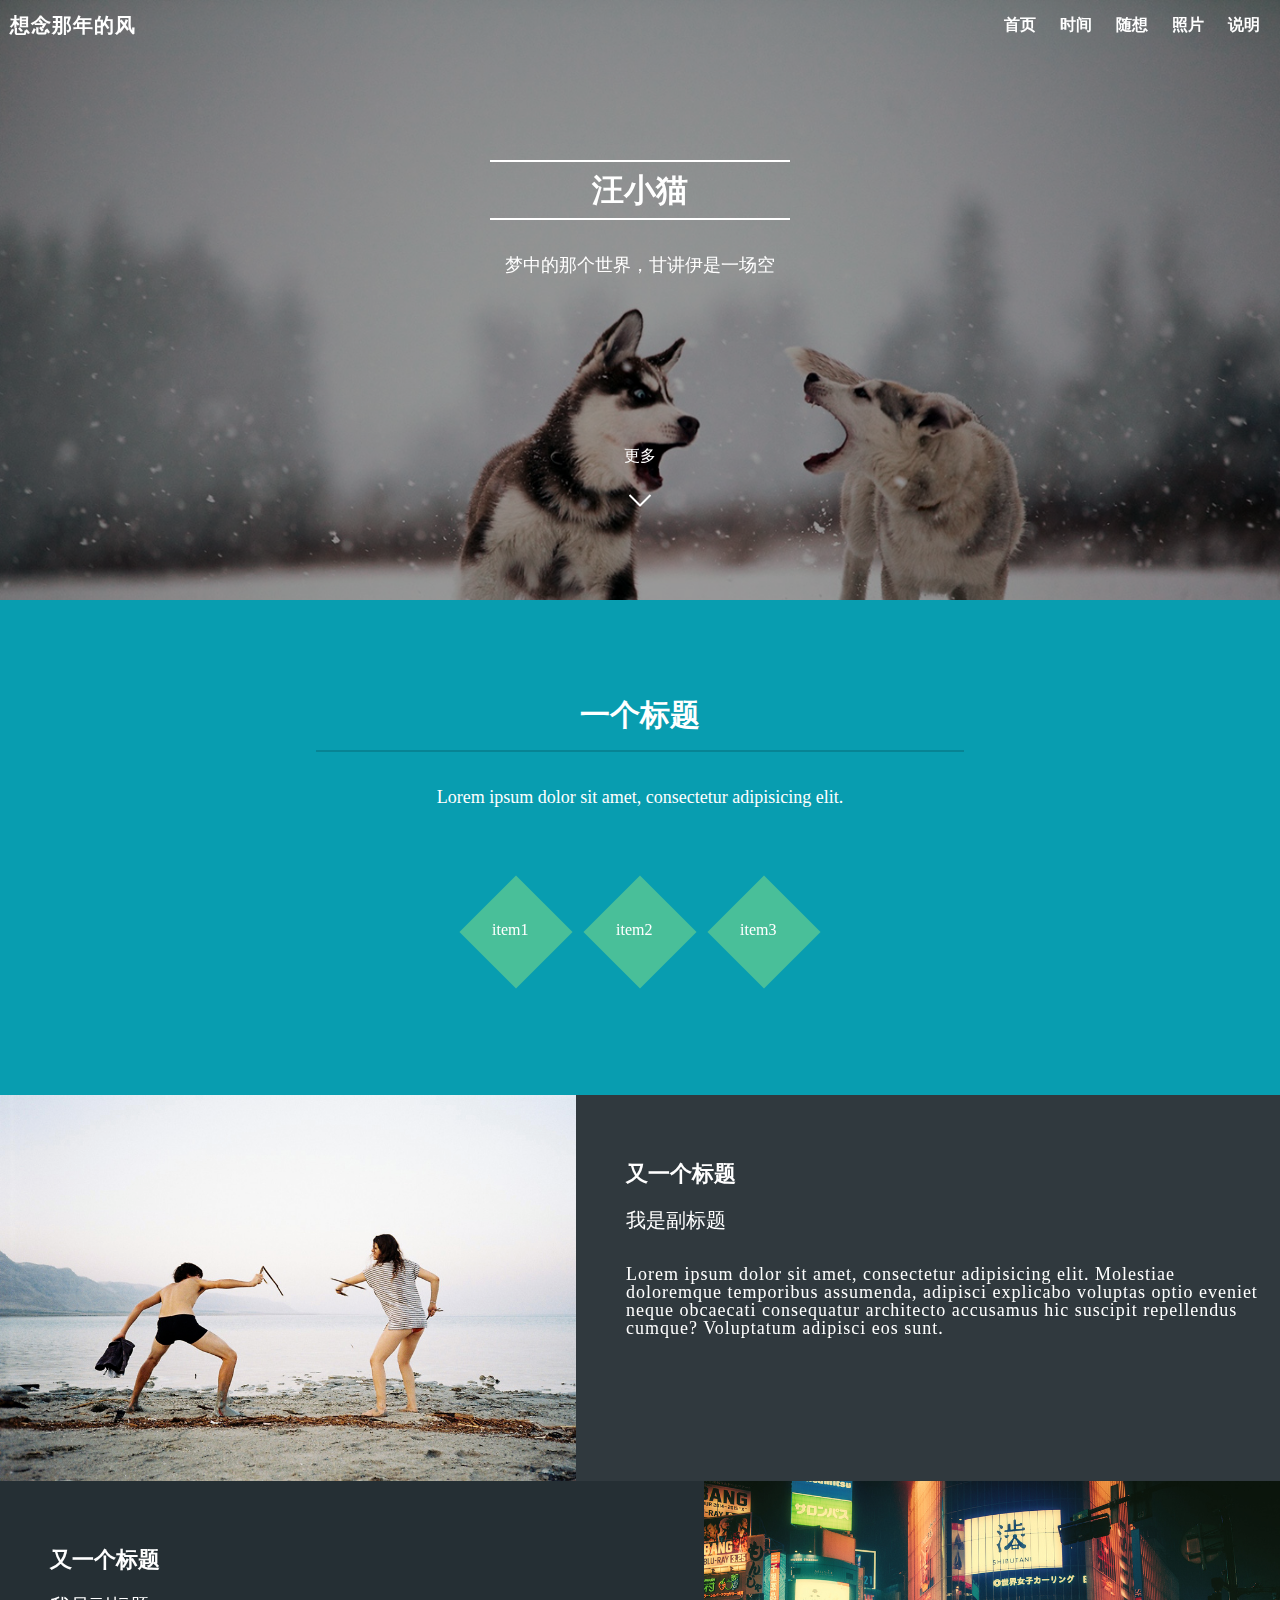
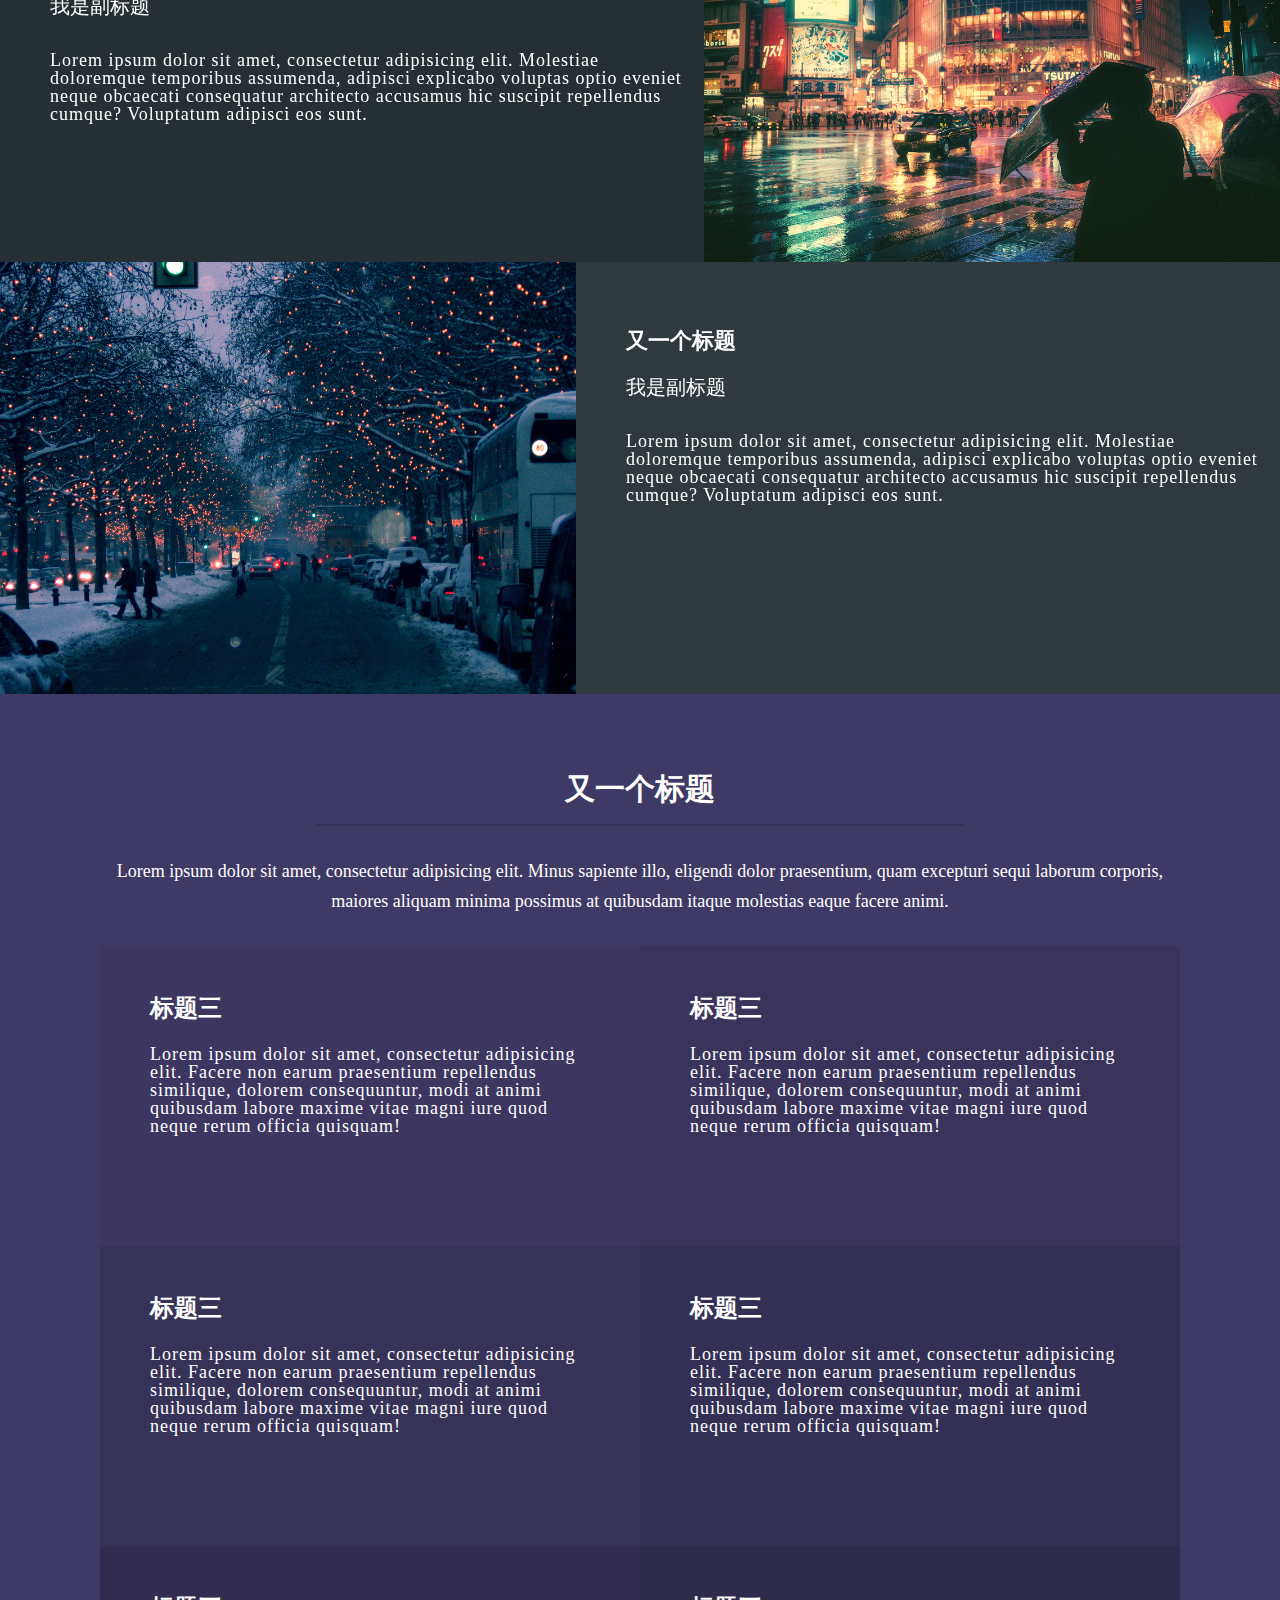
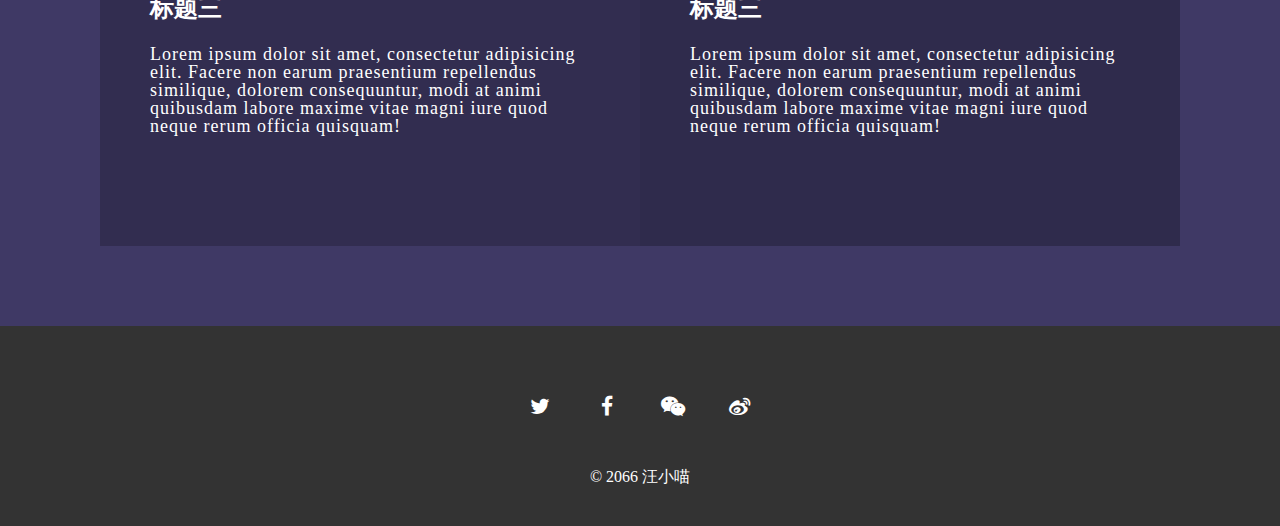
==== commit 2b4072ce: "eassy1" ====
--- a/index.html
+++ b/index.html
@@ -1,6 +1,5 @@
 <!DOCTYPE html>
 <html lang="en">
-
 <head>
     <meta charset="UTF-8">
     <title>首页</title>
@@ -16,9 +15,9 @@
             <nav class="clearfix" id="navTop">
                 <div class="logo"><a href="#">想念那年的风</a></div>
                 <ul>
-                    <li><a href="#" class="active">首页</a></li>
+                    <li><a href="#">首页</a></li>
                     <li><a href="branch.html">时间</a></li>
-                    <li><a href="#">随想</a></li>
+                    <li><a href="view/essay/list.html">随想</a></li>
                     <li><a href="#">照片</a></li>
                     <li id="sidebar_trigger"><a href="#">说明</a></li>
                 </ul>
@@ -27,7 +26,7 @@
             <div id="banner">
                 <div class="inner">
                     <h1>汪小猫</h1>
-                    <p class="sub-heading">努力改变，成为更好的自己，而不是曾经最讨厌的自己</p>
+                    <p class="sub-heading">梦中的那个世界，甘讲伊是一场空</p>
                     <div class="more-wrapper">
                         <div>更多</div>
                         <div class="more"></div>
--- a/css/main.css
+++ b/css/main.css
@@ -116,7 +116,7 @@
 
 .sub-heading {
     line-height: 30px;
-    magin: 30px 0;
+    margin: 30px 0;
     font-size: 18px;
 }
 
@@ -417,4 +417,43 @@
 
 .back-to-top:active {
     border: none;
+}
+
+/* 散文部分 */
+/* 目录 */
+.list-container{
+    margin:20px 20px; 
+}
+.list-container h2{
+    text-align: center;
+}
+.list-detail{
+    margin:20px 20px;
+    padding:10px 80px;
+}
+.eassy-container{
+    padding:10px;
+    background-image:url(../img/eassy1bg.jpg);
+    background-position: 50% 50%;
+    background-size: cover;
+}
+.eassy-container h2{
+    font-style: normal;
+    font-size: 26px;
+}
+.eassy-title{
+    margin:20px 30px;
+}
+.eassy-title h2{
+    color:red;
+}
+.eassy-detail{
+    margin: 20px 30px;
+    width:70%;
+
+}
+.eassy-detail p{
+    font-size: 16px;
+    line-height: 1.3;
+    color:#fff;
 }